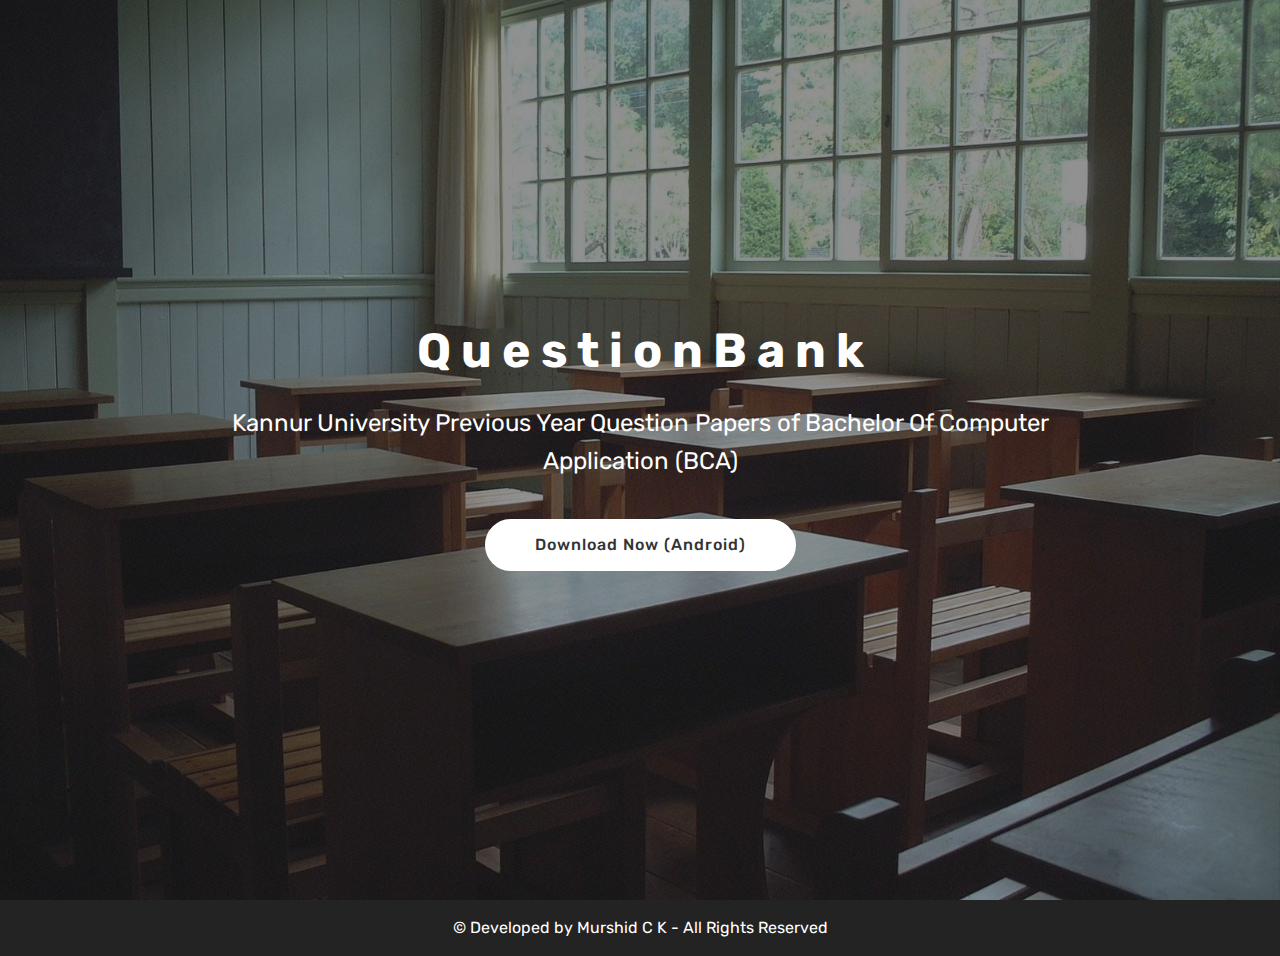
==== index.html @ 2e34501f "create github pages" ====
<!DOCTYPE html>
<html>
<head>
  <!-- Site made with Mobirise Website Builder v4.4.1, https://mobirise.com -->
  <meta charset="UTF-8">
  <meta http-equiv="X-UA-Compatible" content="IE=edge">
  <meta name="generator" content="Mobirise v4.4.1, mobirise.com">
  <meta name="viewport" content="width=device-width, initial-scale=1">
  <link rel="shortcut icon" href="assets/images/logo4.png" type="image/x-icon">
  <meta name="description" content="">
  <title>Home</title>
  <link rel="stylesheet" href="assets/web/assets/mobirise-icons/mobirise-icons.css">
  <link rel="stylesheet" href="assets/tether/tether.min.css">
  <link rel="stylesheet" href="assets/bootstrap/css/bootstrap.min.css">
  <link rel="stylesheet" href="assets/bootstrap/css/bootstrap-grid.min.css">
  <link rel="stylesheet" href="assets/bootstrap/css/bootstrap-reboot.min.css">
  <link rel="stylesheet" href="assets/theme/css/style.css">
  <link rel="stylesheet" href="assets/mobirise/css/mbr-additional.css" type="text/css">
  
  
  
</head>
<body>
<section class="cid-r5RYo00SpY mbr-fullscreen" id="header2-0" data-rv-view="22">

    

    <div class="mbr-overlay" style="opacity: 0.5; background-color: rgb(35, 35, 35);"></div>

    <div class="container align-center">
        <div class="row justify-content-md-center">
            <div class="mbr-white col-md-10">
                <h1 class="mbr-section-title mbr-bold pb-3 mbr-fonts-style display-2">Q u e s t i o n B a n k<br></h1>
                
                <p class="mbr-text pb-3 mbr-fonts-style display-5">Kannur University Previous Year Question Papers of Bachelor Of Computer Application (BCA)</p>
                <div class="mbr-section-btn"><a class="btn btn-md btn-white display-4" href="https://mobirise.com">Download Now (Android)</a></div>
            </div>
        </div>
    </div>
    
</section>

<section class="engine"><a href="https://mobirise.co/c">web site maker</a></section><section once="" class="cid-r5S0XYmYYD" id="footer6-1" data-rv-view="25">

    

    

    <div class="container">
        <div class="media-container-row align-center mbr-white">
            <div class="col-12">
                <p class="mbr-text mb-0 mbr-fonts-style display-7">
                    © Developed by Murshid C K - All Rights Reserved
                </p>
            </div>
        </div>
    </div>
</section>


  <script src="assets/web/assets/jquery/jquery.min.js"></script>
  <script src="assets/popper/popper.min.js"></script>
  <script src="assets/tether/tether.min.js"></script>
  <script src="assets/bootstrap/js/bootstrap.min.js"></script>
  <script src="assets/smooth-scroll/smooth-scroll.js"></script>
  <script src="assets/theme/js/script.js"></script>
  
  
</body>
</html>
---- assets/web/assets/mobirise-icons/mobirise-icons.css ----
@font-face {
  font-family: 'MobiriseIcons';
  src:  url('mobirise-icons.eot?spat4u');
  src:  url('mobirise-icons.eot?spat4u#iefix') format('embedded-opentype'),
    url('mobirise-icons.ttf?spat4u') format('truetype'),
    url('mobirise-icons.woff?spat4u') format('woff'),
    url('mobirise-icons.svg?spat4u#MobiriseIcons') format('svg');
  font-weight: normal;
  font-style: normal;
}

[class^="mbri-"], [class*=" mbri-"] {
  /* use !important to prevent issues with browser extensions that change fonts */
  font-family: MobiriseIcons !important;
  speak: none;
  font-style: normal;
  font-weight: normal;
  font-variant: normal;
  text-transform: none;
  line-height: 1;

  /* Better Font Rendering =========== */
  -webkit-font-smoothing: antialiased;
  -moz-osx-font-smoothing: grayscale;
}

.mbri-add-submenu:before {
  content: "\e900";
}
.mbri-alert:before {
  content: "\e901";
}
.mbri-align-center:before {
  content: "\e902";
}
.mbri-align-justify:before {
  content: "\e903";
}
.mbri-align-left:before {
  content: "\e904";
}
.mbri-align-right:before {
  content: "\e905";
}
.mbri-android:before {
  content: "\e906";
}
.mbri-apple:before {
  content: "\e907";
}
.mbri-arrow-down:before {
  content: "\e908";
}
.mbri-arrow-next:before {
  content: "\e909";
}
.mbri-arrow-prev:before {
  content: "\e90a";
}
.mbri-arrow-up:before {
  content: "\e90b";
}
.mbri-bold:before {
  content: "\e90c";
}
.mbri-bookmark:before {
  content: "\e90d";
}
.mbri-bootstrap:before {
  content: "\e90e";
}
.mbri-briefcase:before {
  content: "\e90f";
}
.mbri-browse:before {
  content: "\e910";
}
.mbri-bulleted-list:before {
  content: "\e911";
}
.mbri-calendar:before {
  content: "\e912";
}
.mbri-camera:before {
  content: "\e913";
}
.mbri-cart-add:before {
  content: "\e914";
}
.mbri-cart-full:before {
  content: "\e915";
}
.mbri-cash:before {
  content: "\e916";
}
.mbri-change-style:before {
  content: "\e917";
}
.mbri-chat:before {
  content: "\e918";
}
.mbri-clock:before {
  content: "\e919";
}
.mbri-close:before {
  content: "\e91a";
}
.mbri-cloud:before {
  content: "\e91b";
}
.mbri-code:before {
  content: "\e91c";
}
.mbri-contact-form:before {
  content: "\e91d";
}
.mbri-credit-card:before {
  content: "\e91e";
}
.mbri-cursor-click:before {
  content: "\e91f";
}
.mbri-cust-feedback:before {
  content: "\e920";
}
.mbri-database:before {
  content: "\e921";
}
.mbri-delivery:before {
  content: "\e922";
}
.mbri-desktop:before {
  content: "\e923";
}
.mbri-devices:before {
  content: "\e924";
}
.mbri-down:before {
  content: "\e925";
}
.mbri-download:before {
  content: "\e989";
}
.mbri-drag-n-drop:before {
  content: "\e927";
}
.mbri-drag-n-drop2:before {
  content: "\e928";
}
.mbri-edit:before {
  content: "\e929";
}
.mbri-edit2:before {
  content: "\e92a";
}
.mbri-error:before {
  content: "\e92b";
}
.mbri-extension:before {
  content: "\e92c";
}
.mbri-features:before {
  content: "\e92d";
}
.mbri-file:before {
  content: "\e92e";
}
.mbri-flag:before {
  content: "\e92f";
}
.mbri-folder:before {
  content: "\e930";
}
.mbri-gift:before {
  content: "\e931";
}
.mbri-github:before {
  content: "\e932";
}
.mbri-globe:before {
  content: "\e933";
}
.mbri-globe-2:before {
  content: "\e934";
}
.mbri-growing-chart:before {
  content: "\e935";
}
.mbri-hearth:before {
  content: "\e936";
}
.mbri-help:before {
  content: "\e937";
}
.mbri-home:before {
  content: "\e938";
}
.mbri-hot-cup:before {
  content: "\e939";
}
.mbri-idea:before {
  content: "\e93a";
}
.mbri-image-gallery:before {
  content: "\e93b";
}
.mbri-image-slider:before {
  content: "\e93c";
}
.mbri-info:before {
  content: "\e93d";
}
.mbri-italic:before {
  content: "\e93e";
}
.mbri-key:before {
  content: "\e93f";
}
.mbri-laptop:before {
  content: "\e940";
}
.mbri-layers:before {
  content: "\e941";
}
.mbri-left-right:before {
  content: "\e942";
}
.mbri-left:before {
  content: "\e943";
}
.mbri-letter:before {
  content: "\e944";
}
.mbri-like:before {
  content: "\e945";
}
.mbri-link:before {
  content: "\e946";
}
.mbri-lock:before {
  content: "\e947";
}
.mbri-login:before {
  content: "\e948";
}
.mbri-logout:before {
  content: "\e949";
}
.mbri-magic-stick:before {
  content: "\e94a";
}
.mbri-map-pin:before {
  content: "\e94b";
}
.mbri-menu:before {
  content: "\e94c";
}
.mbri-mobile:before {
  content: "\e94d";
}
.mbri-mobile2:before {
  content: "\e94e";
}
.mbri-mobirise:before {
  content: "\e94f";
}
.mbri-more-horizontal:before {
  content: "\e950";
}
.mbri-more-vertical:before {
  content: "\e951";
}
.mbri-music:before {
  content: "\e952";
}
.mbri-new-file:before {
  content: "\e953";
}
.mbri-numbered-list:before {
  content: "\e954";
}
.mbri-opened-folder:before {
  content: "\e955";
}
.mbri-pages:before {
  content: "\e956";
}
.mbri-paper-plane:before {
  content: "\e957";
}
.mbri-paperclip:before {
  content: "\e958";
}
.mbri-photo:before {
  content: "\e959";
}
.mbri-photos:before {
  content: "\e95a";
}
.mbri-pin:before {
  content: "\e95b";
}
.mbri-play:before {
  content: "\e95c";
}
.mbri-plus:before {
  content: "\e95d";
}
.mbri-preview:before {
  content: "\e95e";
}
.mbri-print:before {
  content: "\e95f";
}
.mbri-protect:before {
  content: "\e960";
}
.mbri-question:before {
  content: "\e961";
}
.mbri-quote-left:before {
  content: "\e962";
}
.mbri-quote-right:before {
  content: "\e963";
}
.mbri-refresh:before {
  content: "\e964";
}
.mbri-responsive:before {
  content: "\e965";
}
.mbri-right:before {
  content: "\e966";
}
.mbri-rocket:before {
  content: "\e967";
}
.mbri-sad-face:before {
  content: "\e968";
}
.mbri-sale:before {
  content: "\e969";
}
.mbri-save:before {
  content: "\e96a";
}
.mbri-search:before {
  content: "\e96b";
}
.mbri-setting:before {
  content: "\e96c";
}
.mbri-setting2:before {
  content: "\e96d";
}
.mbri-setting3:before {
  content: "\e96e";
}
.mbri-share:before {
  content: "\e96f";
}
.mbri-shopping-bag:before {
  content: "\e970";
}
.mbri-shopping-basket:before {
  content: "\e971";
}
.mbri-shopping-cart:before {
  content: "\e972";
}
.mbri-sites:before {
  content: "\e973";
}
.mbri-smile-face:before {
  content: "\e974";
}
.mbri-speed:before {
  content: "\e975";
}
.mbri-star:before {
  content: "\e976";
}
.mbri-success:before {
  content: "\e977";
}
.mbri-sun:before {
  content: "\e978";
}
.mbri-sun2:before {
  content: "\e979";
}
.mbri-tablet:before {
  content: "\e97a";
}
.mbri-tablet-vertical:before {
  content: "\e97b";
}
.mbri-target:before {
  content: "\e97c";
}
.mbri-timer:before {
  content: "\e97d";
}
.mbri-to-ftp:before {
  content: "\e97e";
}
.mbri-to-local-drive:before {
  content: "\e97f";
}
.mbri-touch-swipe:before {
  content: "\e980";
}
.mbri-touch:before {
  content: "\e981";
}
.mbri-trash:before {
  content: "\e982";
}
.mbri-underline:before {
  content: "\e983";
}
.mbri-unlink:before {
  content: "\e984";
}
.mbri-unlock:before {
  content: "\e985";
}
.mbri-up-down:before {
  content: "\e986";
}
.mbri-up:before {
  content: "\e987";
}
.mbri-update:before {
  content: "\e988";
}
.mbri-upload:before {
 content: "\e926"; 
}
.mbri-user:before {
  content: "\e98a";
}
.mbri-user2:before {
  content: "\e98b";
}
.mbri-users:before {
  content: "\e98c";
}
.mbri-video:before {
  content: "\e98d";
}
.mbri-video-play:before {
  content: "\e98e";
}
.mbri-watch:before {
  content: "\e98f";
}
.mbri-website-theme:before {
  content: "\e990";
}
.mbri-wifi:before {
  content: "\e991";
}
.mbri-windows:before {
  content: "\e992";
}
.mbri-zoom-out:before {
  content: "\e993";
}
.mbri-redo:before {
  content: "\e994";
}
.mbri-undo:before {
  content: "\e995";
}
---- assets/theme/css/style.css ----
/*!
 * Mobirise v4 theme (https://mobirise.com/)
 * Copyright 2017 Mobirise
 */
section {
  background-color: #eeeeee; }

section,
.container,
.container-fluid {
  position: relative;
  word-wrap: break-word; }

a.mbr-iconfont:hover {
  text-decoration: none; }

.article .lead p, .article .lead ul, .article .lead ol, .article .lead pre, .article .lead blockquote {
  margin-bottom: 0; }

a {
  font-style: normal;
  font-weight: 400;
  cursor: pointer; }
  a, a:hover {
    text-decoration: none; }

figure {
  margin-bottom: 0; }

body {
  color: #232323; }

h1, h2, h3, h4, h5, h6,
.h1, .h2, .h3, .h4, .h5, .h6,
.display-1, .display-2, .display-3, .display-4 {
  line-height: 1;
  word-break: break-word;
  word-wrap: break-word; }

b, strong {
  font-weight: bold; }

blockquote {
  padding: 10px 0 10px 20px;
  position: relative;
  border-left: 2px solid;
  border-color: #ff3366; }

input:-webkit-autofill, input:-webkit-autofill:hover, input:-webkit-autofill:focus, input:-webkit-autofill:active {
  transition-delay: 9999s;
  transition-property: background-color, color; }

textarea[type="hidden"] {
  display: none; }

body {
  position: relative; }

section {
  background-position: 50% 50%;
  background-repeat: no-repeat;
  background-size: cover; }
  section .mbr-background-video,
  section .mbr-background-video-preview {
    position: absolute;
    bottom: 0;
    left: 0;
    right: 0;
    top: 0; }

.hidden {
  visibility: hidden; }

.mbr-z-index20 {
  z-index: 20; }

/*! Base colors */
.mbr-white {
  color: #ffffff; }

.mbr-black {
  color: #000000; }

.mbr-bg-white {
  background-color: #ffffff; }

.mbr-bg-black {
  background-color: #000000; }

/*! Text-aligns */
.align-left {
  text-align: left; }

.align-center {
  text-align: center; }

.align-right {
  text-align: right; }

@media (max-width: 767px) {
  .align-left, .align-center, .align-right, .mbr-section-btn, .mbr-section-title {
    text-align: center; } }
/*! Font-weight  */
.mbr-light {
  font-weight: 300; }

.mbr-regular {
  font-weight: 400; }

.mbr-semibold {
  font-weight: 500; }

.mbr-bold {
  font-weight: 700; }

/*! Media  */
.media-size-item {
  -webkit-flex: 1 1 auto;
  -moz-flex: 1 1 auto;
  -ms-flex: 1 1 auto;
  -o-flex: 1 1 auto;
  flex: 1 1 auto; }

.media-content {
  -webkit-flex-basis: 100%;
  flex-basis: 100%; }

.media-container-row {
  display: -ms-flexbox;
  display: -webkit-flex;
  display: flex;
  -webkit-flex-direction: row;
  -ms-flex-direction: row;
  flex-direction: row;
  -webkit-flex-wrap: wrap;
  -ms-flex-wrap: wrap;
  flex-wrap: wrap;
  -webkit-justify-content: center;
  -ms-flex-pack: center;
  justify-content: center;
  -webkit-align-content: center;
  -ms-flex-line-pack: center;
  align-content: center;
  -webkit-align-items: start;
  -ms-flex-align: start;
  align-items: start; }
  .media-container-row .media-size-item {
    width: 400px; }

.media-container-column {
  display: -ms-flexbox;
  display: -webkit-flex;
  display: flex;
  -webkit-flex-direction: column;
  -ms-flex-direction: column;
  flex-direction: column;
  -webkit-flex-wrap: wrap;
  -ms-flex-wrap: wrap;
  flex-wrap: wrap;
  -webkit-justify-content: center;
  -ms-flex-pack: center;
  justify-content: center;
  -webkit-align-content: center;
  -ms-flex-line-pack: center;
  align-content: center;
  -webkit-align-items: stretch;
  -ms-flex-align: stretch;
  align-items: stretch; }
  .media-container-column > * {
    width: 100%; }

@media (min-width: 992px) {
  .media-container-row {
    -webkit-flex-wrap: nowrap;
    -ms-flex-wrap: nowrap;
    flex-wrap: nowrap; } }
figure {
  overflow: hidden; }

figure[mbr-media-size] {
  transition: width 0.1s; }

.mbr-figure img, .mbr-figure iframe {
  display: block;
  width: 100%; }

.card {
  background-color: transparent;
  border: none; }

.card-img {
  text-align: center;
  flex-shrink: 0; }

.media {
  max-width: 100%;
  margin: 0 auto; }

.mbr-figure {
  -ms-flex-item-align: center;
  -ms-grid-row-align: center;
  -webkit-align-self: center;
  align-self: center; }

.media-container > div {
  max-width: 100%; }

.mbr-figure img, .card-img img {
  width: 100%; }

@media (max-width: 991px) {
  .media-size-item {
    width: auto !important; }

  .media {
    width: auto; }

  .mbr-figure {
    width: 100% !important; } }
/*! Buttons */
.mbr-section-btn {
  margin-left: -.25rem;
  margin-right: -.25rem;
  font-size: 0; }

nav .mbr-section-btn {
  margin-left: 0rem;
  margin-right: 0rem; }

/*! Btn icon margin */
.btn .mbr-iconfont, .btn.btn-sm .mbr-iconfont {
  cursor: pointer;
  margin-right: 0.5rem; }

.btn.btn-md .mbr-iconfont, .btn.btn-md .mbr-iconfont {
  margin-right: 0.8rem; }

.mbr-regular {
  font-weight: 400; }

.mbr-semibold {
  font-weight: 500; }

.mbr-bold {
  font-weight: 700; }

[type="submit"] {
  -webkit-appearance: none; }

/*! Full-screen */
.mbr-fullscreen .mbr-overlay {
  min-height: 100vh; }

.mbr-fullscreen {
  display: flex;
  display: -webkit-flex;
  display: -moz-flex;
  display: -ms-flex;
  display: -o-flex;
  align-items: center;
  -webkit-align-items: center;
  min-height: 100vh;
  padding-top: 3rem;
  padding-bottom: 3rem; }

/*! Map */
.map {
  height: 25rem;
  position: relative; }
  .map iframe {
    width: 100%;
    height: 100%; }

/* Form */
.form-asterisk {
  font-family: initial;
  position: absolute;
  top: -2px;
  font-weight: normal; }

/*! Scroll to top arrow */
.mbr-arrow-up {
  bottom: 25px;
  right: 90px;
  position: fixed;
  text-align: right;
  z-index: 5000;
  color: #ffffff;
  font-size: 32px;
  transform: rotate(180deg);
  -webkit-transform: rotate(180deg); }

.mbr-arrow-up a {
  background: rgba(0, 0, 0, 0.2);
  border-radius: 3px;
  color: #fff;
  display: inline-block;
  height: 60px;
  width: 60px;
  outline-style: none !important;
  position: relative;
  text-decoration: none;
  transition: all .3s ease-in-out;
  cursor: pointer;
  text-align: center; }
  .mbr-arrow-up a:hover {
    background-color: rgba(0, 0, 0, 0.4); }
  .mbr-arrow-up a i {
    line-height: 60px; }

.mbr-arrow-up-icon {
  display: block;
  color: #fff; }

.mbr-arrow-up-icon::before {
  content: "\203a";
  display: inline-block;
  font-family: serif;
  font-size: 32px;
  line-height: 1;
  font-style: normal;
  position: relative;
  top: 6px;
  left: -4px;
  -webkit-transform: rotate(-90deg);
  transform: rotate(-90deg); }

/*! Arrow Down */
.mbr-arrow {
  position: absolute;
  bottom: 45px;
  left: 50%;
  width: 60px;
  height: 60px;
  cursor: pointer;
  background-color: rgba(80, 80, 80, 0.5);
  border-radius: 50%;
  -webkit-transform: translateX(-50%);
  transform: translateX(-50%); }
  .mbr-arrow > a {
    display: inline-block;
    text-decoration: none;
    outline-style: none;
    -webkit-animation: arrowdown 1.7s ease-in-out infinite;
    animation: arrowdown 1.7s ease-in-out infinite; }
    .mbr-arrow > a > i {
      position: absolute;
      top: -2px;
      left: 15px;
      font-size: 2rem; }

@keyframes arrowdown {
  0% {
    transform: translateY(0px);
    -webkit-transform: translateY(0px); }
  50% {
    transform: translateY(-5px);
    -webkit-transform: translateY(-5px); }
  100% {
    transform: translateY(0px);
    -webkit-transform: translateY(0px); } }
@-webkit-keyframes arrowdown {
  0% {
    transform: translateY(0px);
    -webkit-transform: translateY(0px); }
  50% {
    transform: translateY(-5px);
    -webkit-transform: translateY(-5px); }
  100% {
    transform: translateY(0px);
    -webkit-transform: translateY(0px); } }
@media (max-width: 500px) {
  .mbr-arrow-up {
    left: 50%;
    right: auto;
    transform: translateX(-50%) rotate(180deg);
    -webkit-transform: translateX(-50%) rotate(180deg); } }
/*Gradients animation*/
@keyframes gradient-animation {
  from {
    background-position: 0% 100%;
    animation-timing-function: ease-in-out; }
  to {
    background-position: 100% 0%;
    animation-timing-function: ease-in-out; } }
@-webkit-keyframes gradient-animation {
  from {
    background-position: 0% 100%;
    animation-timing-function: ease-in-out; }
  to {
    background-position: 100% 0%;
    animation-timing-function: ease-in-out; } }
.bg-gradient {
  background-size: 200% 200%;
  animation: gradient-animation 5s infinite alternate;
  -webkit-animation: gradient-animation 5s infinite alternate; }

.menu .navbar-brand {
  display: -webkit-flex; }
  .menu .navbar-brand span {
    display: flex;
    display: -webkit-flex; }
  .menu .navbar-brand .navbar-caption-wrap {
    display: -webkit-flex; }
  .menu .navbar-brand .navbar-logo img {
    display: -webkit-flex; }
@media (min-width: 768px) and (max-width: 991px) {
  .menu .navbar-toggleable-sm .navbar-nav {
    display: -webkit-box;
    display: -webkit-flex;
    display: -ms-flexbox; } }
@media (min-width: 992px) {
  .menu .navbar-nav.nav-dropdown {
    display: -webkit-flex; }
  .menu .navbar-toggleable-sm .navbar-collapse {
    display: -webkit-flex !important; } }

/*# sourceMappingURL=style.css.map */
.engine {
	position: absolute;
	text-indent: -2400px;
	text-align: center;
	padding: 0;
	top: 0;
	left: -2400px;
}
---- assets/mobirise/css/mbr-additional.css ----
@import url(https://fonts.googleapis.com/css?family=Rubik:300,300i,400,400i,500,500i,700,700i,900,900i);





body {
  font-style: normal;
  line-height: 1.5;
}
.mbr-section-title {
  font-style: normal;
  line-height: 1.2;
}
.mbr-section-subtitle {
  line-height: 1.3;
}
.mbr-text {
  font-style: normal;
  line-height: 1.6;
}
.display-1 {
  font-family: 'Rubik', sans-serif;
  font-size: 4.25rem;
}
.display-1 > .mbr-iconfont {
  font-size: 6.8rem;
}
.display-2 {
  font-family: 'Rubik', sans-serif;
  font-size: 3rem;
}
.display-2 > .mbr-iconfont {
  font-size: 4.8rem;
}
.display-4 {
  font-family: 'Rubik', sans-serif;
  font-size: 1rem;
}
.display-4 > .mbr-iconfont {
  font-size: 1.6rem;
}
.display-5 {
  font-family: 'Rubik', sans-serif;
  font-size: 1.5rem;
}
.display-5 > .mbr-iconfont {
  font-size: 2.4rem;
}
.display-7 {
  font-family: 'Rubik', sans-serif;
  font-size: 1rem;
}
.display-7 > .mbr-iconfont {
  font-size: 1.6rem;
}
/* ---- Fluid typography for mobile devices ---- */
/* 1.4 - font scale ratio ( bootstrap == 1.42857 ) */
/* 100vw - current viewport width */
/* (48 - 20)  48 == 48rem == 768px, 20 == 20rem == 320px(minimal supported viewport) */
/* 0.65 - min scale variable, may vary */
@media (max-width: 768px) {
  .display-1 {
    font-size: 3.4rem;
    font-size: calc( 2.1374999999999997rem + (4.25 - 2.1374999999999997) * ((100vw - 20rem) / (48 - 20)));
    line-height: calc( 1.4 * (2.1374999999999997rem + (4.25 - 2.1374999999999997) * ((100vw - 20rem) / (48 - 20))));
  }
  .display-2 {
    font-size: 2.4rem;
    font-size: calc( 1.7rem + (3 - 1.7) * ((100vw - 20rem) / (48 - 20)));
    line-height: calc( 1.4 * (1.7rem + (3 - 1.7) * ((100vw - 20rem) / (48 - 20))));
  }
  .display-4 {
    font-size: 0.8rem;
    font-size: calc( 1rem + (1 - 1) * ((100vw - 20rem) / (48 - 20)));
    line-height: calc( 1.4 * (1rem + (1 - 1) * ((100vw - 20rem) / (48 - 20))));
  }
  .display-5 {
    font-size: 1.2rem;
    font-size: calc( 1.175rem + (1.5 - 1.175) * ((100vw - 20rem) / (48 - 20)));
    line-height: calc( 1.4 * (1.175rem + (1.5 - 1.175) * ((100vw - 20rem) / (48 - 20))));
  }
}
/* Buttons */
.btn {
  font-weight: 500;
  border-width: 2px;
  font-style: normal;
  letter-spacing: 1px;
  margin: .4rem .8rem;
  white-space: normal;
  -webkit-transition: all 0.3s ease-in-out;
  -moz-transition: all 0.3s ease-in-out;
  transition: all 0.3s ease-in-out;
  padding: 1rem 3rem;
  border-radius: 3px;
  display: inline-flex;
  align-items: center;
  justify-content: center;
  word-break: break-word;
}
.btn-sm {
  font-weight: 500;
  letter-spacing: 1px;
  -webkit-transition: all 0.3s ease-in-out;
  -moz-transition: all 0.3s ease-in-out;
  transition: all 0.3s ease-in-out;
  padding: 0.6rem 1.5rem;
  border-radius: 3px;
}
.btn-md {
  font-weight: 500;
  letter-spacing: 1px;
  margin: .4rem .8rem !important;
  -webkit-transition: all 0.3s ease-in-out;
  -moz-transition: all 0.3s ease-in-out;
  transition: all 0.3s ease-in-out;
  padding: 1rem 3rem;
  border-radius: 3px;
}
.btn-lg {
  font-weight: 500;
  letter-spacing: 1px;
  margin: .4rem .8rem !important;
  -webkit-transition: all 0.3s ease-in-out;
  -moz-transition: all 0.3s ease-in-out;
  transition: all 0.3s ease-in-out;
  padding: 1.2rem 3.2rem;
  border-radius: 3px;
}
.bg-primary {
  background-color: #149dcc !important;
}
.bg-success {
  background-color: #f7ed4a !important;
}
.bg-info {
  background-color: #82786e !important;
}
.bg-warning {
  background-color: #879a9f !important;
}
.bg-danger {
  background-color: #b1a374 !important;
}
.btn-primary,
.btn-primary:active {
  background-color: #149dcc;
  border-color: #149dcc;
  color: #ffffff;
}
.btn-primary:hover,
.btn-primary:focus,
.btn-primary.focus,
.btn-primary.active {
  color: #ffffff;
  background-color: #0d6786;
  border-color: #0d6786;
}
.btn-primary.disabled,
.btn-primary:disabled {
  color: #ffffff !important;
  background-color: #0d6786 !important;
  border-color: #0d6786 !important;
}
.btn-secondary,
.btn-secondary:active {
  background-color: #ff3366;
  border-color: #ff3366;
  color: #ffffff;
}
.btn-secondary:hover,
.btn-secondary:focus,
.btn-secondary.focus,
.btn-secondary.active {
  color: #ffffff;
  background-color: #e50039;
  border-color: #e50039;
}
.btn-secondary.disabled,
.btn-secondary:disabled {
  color: #ffffff !important;
  background-color: #e50039 !important;
  border-color: #e50039 !important;
}
.btn-info,
.btn-info:active {
  background-color: #82786e;
  border-color: #82786e;
  color: #ffffff;
}
.btn-info:hover,
.btn-info:focus,
.btn-info.focus,
.btn-info.active {
  color: #ffffff;
  background-color: #59524b;
  border-color: #59524b;
}
.btn-info.disabled,
.btn-info:disabled {
  color: #ffffff !important;
  background-color: #59524b !important;
  border-color: #59524b !important;
}
.btn-success,
.btn-success:active {
  background-color: #f7ed4a;
  border-color: #f7ed4a;
  color: #ffffff;
}
.btn-success:hover,
.btn-success:focus,
.btn-success.focus,
.btn-success.active {
  color: #ffffff;
  background-color: #eadd0a;
  border-color: #eadd0a;
}
.btn-success.disabled,
.btn-success:disabled {
  color: #ffffff !important;
  background-color: #eadd0a !important;
  border-color: #eadd0a !important;
}
.btn-warning,
.btn-warning:active {
  background-color: #879a9f;
  border-color: #879a9f;
  color: #ffffff;
}
.btn-warning:hover,
.btn-warning:focus,
.btn-warning.focus,
.btn-warning.active {
  color: #ffffff;
  background-color: #617479;
  border-color: #617479;
}
.btn-warning.disabled,
.btn-warning:disabled {
  color: #ffffff !important;
  background-color: #617479 !important;
  border-color: #617479 !important;
}
.btn-danger,
.btn-danger:active {
  background-color: #b1a374;
  border-color: #b1a374;
  color: #ffffff;
}
.btn-danger:hover,
.btn-danger:focus,
.btn-danger.focus,
.btn-danger.active {
  color: #ffffff;
  background-color: #8b7d4e;
  border-color: #8b7d4e;
}
.btn-danger.disabled,
.btn-danger:disabled {
  color: #ffffff !important;
  background-color: #8b7d4e !important;
  border-color: #8b7d4e !important;
}
.btn-white {
  color: #333333 !important;
}
.btn-white,
.btn-white:active {
  background-color: #ffffff;
  border-color: #ffffff;
  color: #ffffff;
}
.btn-white:hover,
.btn-white:focus,
.btn-white.focus,
.btn-white.active {
  color: #ffffff;
  background-color: #d4d4d4;
  border-color: #d4d4d4;
}
.btn-white.disabled,
.btn-white:disabled {
  color: #ffffff !important;
  background-color: #d4d4d4 !important;
  border-color: #d4d4d4 !important;
}
.btn-black,
.btn-black:active {
  background-color: #333333;
  border-color: #333333;
  color: #ffffff;
}
.btn-black:hover,
.btn-black:focus,
.btn-black.focus,
.btn-black.active {
  color: #ffffff;
  background-color: #0d0d0d;
  border-color: #0d0d0d;
}
.btn-black.disabled,
.btn-black:disabled {
  color: #ffffff !important;
  background-color: #0d0d0d !important;
  border-color: #0d0d0d !important;
}
.btn-primary-outline,
.btn-primary-outline:active {
  background: none;
  border-color: #0b566f;
  color: #0b566f;
}
.btn-primary-outline:hover,
.btn-primary-outline:focus,
.btn-primary-outline.focus,
.btn-primary-outline.active {
  color: #ffffff;
  background-color: #149dcc;
  border-color: #149dcc;
}
.btn-primary-outline.disabled,
.btn-primary-outline:disabled {
  color: #ffffff !important;
  background-color: #149dcc !important;
  border-color: #149dcc !important;
}
.btn-secondary-outline,
.btn-secondary-outline:active {
  background: none;
  border-color: #cc0033;
  color: #cc0033;
}
.btn-secondary-outline:hover,
.btn-secondary-outline:focus,
.btn-secondary-outline.focus,
.btn-secondary-outline.active {
  color: #ffffff;
  background-color: #ff3366;
  border-color: #ff3366;
}
.btn-secondary-outline.disabled,
.btn-secondary-outline:disabled {
  color: #ffffff !important;
  background-color: #ff3366 !important;
  border-color: #ff3366 !important;
}
.btn-info-outline,
.btn-info-outline:active {
  background: none;
  border-color: #4b453f;
  color: #4b453f;
}
.btn-info-outline:hover,
.btn-info-outline:focus,
.btn-info-outline.focus,
.btn-info-outline.active {
  color: #ffffff;
  background-color: #82786e;
  border-color: #82786e;
}
.btn-info-outline.disabled,
.btn-info-outline:disabled {
  color: #ffffff !important;
  background-color: #82786e !important;
  border-color: #82786e !important;
}
.btn-success-outline,
.btn-success-outline:active {
  background: none;
  border-color: #d2c609;
  color: #d2c609;
}
.btn-success-outline:hover,
.btn-success-outline:focus,
.btn-success-outline.focus,
.btn-success-outline.active {
  color: #ffffff;
  background-color: #f7ed4a;
  border-color: #f7ed4a;
}
.btn-success-outline.disabled,
.btn-success-outline:disabled {
  color: #ffffff !important;
  background-color: #f7ed4a !important;
  border-color: #f7ed4a !important;
}
.btn-warning-outline,
.btn-warning-outline:active {
  background: none;
  border-color: #55666b;
  color: #55666b;
}
.btn-warning-outline:hover,
.btn-warning-outline:focus,
.btn-warning-outline.focus,
.btn-warning-outline.active {
  color: #ffffff;
  background-color: #879a9f;
  border-color: #879a9f;
}
.btn-warning-outline.disabled,
.btn-warning-outline:disabled {
  color: #ffffff !important;
  background-color: #879a9f !important;
  border-color: #879a9f !important;
}
.btn-danger-outline,
.btn-danger-outline:active {
  background: none;
  border-color: #7a6e45;
  color: #7a6e45;
}
.btn-danger-outline:hover,
.btn-danger-outline:focus,
.btn-danger-outline.focus,
.btn-danger-outline.active {
  color: #ffffff;
  background-color: #b1a374;
  border-color: #b1a374;
}
.btn-danger-outline.disabled,
.btn-danger-outline:disabled {
  color: #ffffff !important;
  background-color: #b1a374 !important;
  border-color: #b1a374 !important;
}
.btn-black-outline,
.btn-black-outline:active {
  background: none;
  border-color: #000000;
  color: #000000;
}
.btn-black-outline:hover,
.btn-black-outline:focus,
.btn-black-outline.focus,
.btn-black-outline.active {
  color: #ffffff;
  background-color: #333333;
  border-color: #333333;
}
.btn-black-outline.disabled,
.btn-black-outline:disabled {
  color: #ffffff !important;
  background-color: #333333 !important;
  border-color: #333333 !important;
}
.btn-white-outline,
.btn-white-outline:active,
.btn-white-outline.active {
  background: none;
  border-color: #ffffff;
  color: #ffffff;
}
.btn-white-outline:hover,
.btn-white-outline:focus,
.btn-white-outline.focus {
  color: #333333;
  background-color: #ffffff;
  border-color: #ffffff;
}
.text-primary {
  color: #149dcc !important;
}
.text-secondary {
  color: #ff3366 !important;
}
.text-success {
  color: #f7ed4a !important;
}
.text-info {
  color: #82786e !important;
}
.text-warning {
  color: #879a9f !important;
}
.text-danger {
  color: #b1a374 !important;
}
.text-white {
  color: #ffffff !important;
}
.text-black {
  color: #000000 !important;
}
a.text-primary:hover,
a.text-primary:focus {
  color: #0b566f !important;
}
a.text-secondary:hover,
a.text-secondary:focus {
  color: #cc0033 !important;
}
a.text-success:hover,
a.text-success:focus {
  color: #d2c609 !important;
}
a.text-info:hover,
a.text-info:focus {
  color: #4b453f !important;
}
a.text-warning:hover,
a.text-warning:focus {
  color: #55666b !important;
}
a.text-danger:hover,
a.text-danger:focus {
  color: #7a6e45 !important;
}
a.text-white:hover,
a.text-white:focus {
  color: #b3b3b3 !important;
}
a.text-black:hover,
a.text-black:focus {
  color: #4d4d4d !important;
}
.alert-success {
  background-color: #70c770;
}
.alert-info {
  background-color: #82786e;
}
.alert-warning {
  background-color: #879a9f;
}
.alert-danger {
  background-color: #b1a374;
}
.mbr-section-btn a.btn:not(.btn-form) {
  border-radius: 100px;
}
.mbr-section-btn a.btn:not(.btn-form):hover {
  box-shadow: 0 10px 40px 0 rgba(0, 0, 0, 0.2);
}
.mbr-gallery-filter li a {
  border-radius: 100px !important;
}
.mbr-gallery-filter li.active .btn {
  background-color: #149dcc;
  border-color: #149dcc;
  color: #ffffff;
}
.mbr-gallery-filter li.active .btn:focus {
  box-shadow: none;
}
.nav-tabs .nav-link {
  border-radius: 100px !important;
}
.btn-form {
  border-radius: 0;
}
.btn-form:hover {
  cursor: pointer;
}
a,
a:hover {
  color: #149dcc;
}
.mbr-plan-header.bg-primary .mbr-plan-subtitle,
.mbr-plan-header.bg-primary .mbr-plan-price-desc {
  color: #b4e6f8;
}
.mbr-plan-header.bg-success .mbr-plan-subtitle,
.mbr-plan-header.bg-success .mbr-plan-price-desc {
  color: #ffffff;
}
.mbr-plan-header.bg-info .mbr-plan-subtitle,
.mbr-plan-header.bg-info .mbr-plan-price-desc {
  color: #beb8b2;
}
.mbr-plan-header.bg-warning .mbr-plan-subtitle,
.mbr-plan-header.bg-warning .mbr-plan-price-desc {
  color: #ced6d8;
}
.mbr-plan-header.bg-danger .mbr-plan-subtitle,
.mbr-plan-header.bg-danger .mbr-plan-price-desc {
  color: #dfd9c6;
}
/* Scroll to top button*/
.scrollToTop_wraper {
  opacity: 0 !important;
}
/* Others*/
.note-check a[data-value=Rubik] {
  font-style: normal;
}
.mbr-arrow a {
  color: #ffffff;
}
.form-control-label {
  position: relative;
  cursor: pointer;
  margin-bottom: .357em;
  padding: 0;
}
.alert {
  color: #ffffff;
  border-radius: 0;
  border: 0;
  font-size: .875rem;
  line-height: 1.5;
  margin-bottom: 1.875rem;
  padding: 1.25rem;
  position: relative;
}
.alert.alert-form::after {
  background-color: inherit;
  bottom: -7px;
  content: "";
  display: block;
  height: 14px;
  left: 50%;
  margin-left: -7px;
  position: absolute;
  transform: rotate(45deg);
  width: 14px;
}
.form-control {
  background-color: #f5f5f5;
  box-shadow: none;
  color: #565656;
  font-family: 'Rubik', sans-serif;
  font-size: 1rem;
  line-height: 1.43;
  min-height: 3.5em;
  padding: 1.07em .5em;
}
.form-control > .mbr-iconfont {
  font-size: 1.6rem;
}
.form-control,
.form-control:focus {
  border: 1px solid #e8e8e8;
}
.form-active .form-control:invalid {
  border-color: red;
}
.mbr-overlay {
  background-color: #000;
  bottom: 0;
  left: 0;
  opacity: .5;
  position: absolute;
  right: 0;
  top: 0;
  z-index: 0;
}
blockquote {
  font-style: italic;
  padding: 10px 0 10px 20px;
  font-size: 1.09rem;
  position: relative;
  border-color: #149dcc;
  border-width: 3px;
}
ul,
ol,
pre,
blockquote {
  margin-bottom: 2.3125rem;
}
pre {
  background: #f4f4f4;
  padding: 10px 24px;
  white-space: pre-wrap;
}
.inactive {
  -webkit-user-select: none;
  -moz-user-select: none;
  -ms-user-select: none;
  user-select: none;
  pointer-events: none;
  -webkit-user-drag: none;
  user-drag: none;
}
.mbr-section__comments .row {
  justify-content: center;
}
/* Forms */
.mbr-form .btn {
  margin: .4rem 0;
}
.mbr-form .input-group-btn a.btn {
  border-radius: 100px !important;
}
.mbr-form .input-group-btn a.btn:hover {
  box-shadow: 0 10px 40px 0 rgba(0, 0, 0, 0.2);
}
.mbr-form .input-group-btn button[type="submit"] {
  border-radius: 100px !important;
  padding: 1rem 3rem;
}
.mbr-form .input-group-btn button[type="submit"]:hover {
  box-shadow: 0 10px 40px 0 rgba(0, 0, 0, 0.2);
}
.form2 .form-control {
  border-top-left-radius: 100px;
  border-bottom-left-radius: 100px;
}
.form2 .input-group-btn a.btn {
  border-top-left-radius: 0 !important;
  border-bottom-left-radius: 0 !important;
}
.form2 .input-group-btn button[type="submit"] {
  border-top-left-radius: 0 !important;
  border-bottom-left-radius: 0 !important;
}
.form3 input[type="email"] {
  border-radius: 100px !important;
}
@media (max-width: 349px) {
  .form2 input[type="email"] {
    border-radius: 100px !important;
  }
  .form2 .input-group-btn a.btn {
    border-radius: 100px !important;
  }
  .form2 .input-group-btn button[type="submit"] {
    border-radius: 100px !important;
  }
}
@media (max-width: 767px) {
  .btn {
    font-size: .75rem !important;
  }
  .btn .mbr-iconfont {
    font-size: 1rem !important;
  }
}
/* Social block */
.btn-social {
  font-size: 20px;
  border-radius: 50%;
  padding: 0;
  width: 44px;
  height: 44px;
  line-height: 44px;
  text-align: center;
  position: relative;
  border: 2px solid #c0a375;
  border-color: #149dcc;
  color: #232323;
  cursor: pointer;
}
.btn-social i {
  top: 0;
  line-height: 44px;
  width: 44px;
}
.btn-social:hover {
  color: #fff;
  background: #149dcc;
}
.btn-social + .btn {
  margin-left: .1rem;
}
/* Footer */
.mbr-footer-content li::before,
.mbr-footer .mbr-contacts li::before {
  background: #149dcc;
}
.mbr-footer-content li a:hover,
.mbr-footer .mbr-contacts li a:hover {
  color: #149dcc;
}
.footer3 input[type="email"],
.footer4 input[type="email"] {
  border-radius: 100px !important;
}
.footer3 .input-group-btn a.btn,
.footer4 .input-group-btn a.btn {
  border-radius: 100px !important;
}
.footer3 .input-group-btn button[type="submit"],
.footer4 .input-group-btn button[type="submit"] {
  border-radius: 100px !important;
}
/* Headers*/
.header13 .form-inline input[type="email"],
.header14 .form-inline input[type="email"] {
  border-radius: 100px;
}
.header13 .form-inline input[type="text"],
.header14 .form-inline input[type="text"] {
  border-radius: 100px;
}
.header13 .form-inline input[type="tel"],
.header14 .form-inline input[type="tel"] {
  border-radius: 100px;
}
.header13 .form-inline a.btn,
.header14 .form-inline a.btn {
  border-radius: 100px;
}
.header13 .form-inline button,
.header14 .form-inline button {
  border-radius: 100px !important;
}
.offset-1 {
  margin-left: 8.33333%;
}
.offset-2 {
  margin-left: 16.66667%;
}
.offset-3 {
  margin-left: 25%;
}
.offset-4 {
  margin-left: 33.33333%;
}
.offset-5 {
  margin-left: 41.66667%;
}
.offset-6 {
  margin-left: 50%;
}
.offset-7 {
  margin-left: 58.33333%;
}
.offset-8 {
  margin-left: 66.66667%;
}
.offset-9 {
  margin-left: 75%;
}
.offset-10 {
  margin-left: 83.33333%;
}
.offset-11 {
  margin-left: 91.66667%;
}
@media (min-width: 576px) {
  .offset-sm-0 {
    margin-left: 0%;
  }
  .offset-sm-1 {
    margin-left: 8.33333%;
  }
  .offset-sm-2 {
    margin-left: 16.66667%;
  }
  .offset-sm-3 {
    margin-left: 25%;
  }
  .offset-sm-4 {
    margin-left: 33.33333%;
  }
  .offset-sm-5 {
    margin-left: 41.66667%;
  }
  .offset-sm-6 {
    margin-left: 50%;
  }
  .offset-sm-7 {
    margin-left: 58.33333%;
  }
  .offset-sm-8 {
    margin-left: 66.66667%;
  }
  .offset-sm-9 {
    margin-left: 75%;
  }
  .offset-sm-10 {
    margin-left: 83.33333%;
  }
  .offset-sm-11 {
    margin-left: 91.66667%;
  }
}
@media (min-width: 768px) {
  .offset-md-0 {
    margin-left: 0%;
  }
  .offset-md-1 {
    margin-left: 8.33333%;
  }
  .offset-md-2 {
    margin-left: 16.66667%;
  }
  .offset-md-3 {
    margin-left: 25%;
  }
  .offset-md-4 {
    margin-left: 33.33333%;
  }
  .offset-md-5 {
    margin-left: 41.66667%;
  }
  .offset-md-6 {
    margin-left: 50%;
  }
  .offset-md-7 {
    margin-left: 58.33333%;
  }
  .offset-md-8 {
    margin-left: 66.66667%;
  }
  .offset-md-9 {
    margin-left: 75%;
  }
  .offset-md-10 {
    margin-left: 83.33333%;
  }
  .offset-md-11 {
    margin-left: 91.66667%;
  }
}
@media (min-width: 992px) {
  .offset-lg-0 {
    margin-left: 0%;
  }
  .offset-lg-1 {
    margin-left: 8.33333%;
  }
  .offset-lg-2 {
    margin-left: 16.66667%;
  }
  .offset-lg-3 {
    margin-left: 25%;
  }
  .offset-lg-4 {
    margin-left: 33.33333%;
  }
  .offset-lg-5 {
    margin-left: 41.66667%;
  }
  .offset-lg-6 {
    margin-left: 50%;
  }
  .offset-lg-7 {
    margin-left: 58.33333%;
  }
  .offset-lg-8 {
    margin-left: 66.66667%;
  }
  .offset-lg-9 {
    margin-left: 75%;
  }
  .offset-lg-10 {
    margin-left: 83.33333%;
  }
  .offset-lg-11 {
    margin-left: 91.66667%;
  }
}
@media (min-width: 1200px) {
  .offset-xl-0 {
    margin-left: 0%;
  }
  .offset-xl-1 {
    margin-left: 8.33333%;
  }
  .offset-xl-2 {
    margin-left: 16.66667%;
  }
  .offset-xl-3 {
    margin-left: 25%;
  }
  .offset-xl-4 {
    margin-left: 33.33333%;
  }
  .offset-xl-5 {
    margin-left: 41.66667%;
  }
  .offset-xl-6 {
    margin-left: 50%;
  }
  .offset-xl-7 {
    margin-left: 58.33333%;
  }
  .offset-xl-8 {
    margin-left: 66.66667%;
  }
  .offset-xl-9 {
    margin-left: 75%;
  }
  .offset-xl-10 {
    margin-left: 83.33333%;
  }
  .offset-xl-11 {
    margin-left: 91.66667%;
  }
}
.navbar-toggler {
  -webkit-align-self: flex-start;
  -ms-flex-item-align: start;
  align-self: flex-start;
  padding: 0.25rem 0.75rem;
  font-size: 1.25rem;
  line-height: 1;
  background: transparent;
  border: 1px solid transparent;
  -webkit-border-radius: 0.25rem;
  border-radius: 0.25rem;
}
.navbar-toggler:focus,
.navbar-toggler:hover {
  text-decoration: none;
}
.navbar-toggler-icon {
  display: inline-block;
  width: 1.5em;
  height: 1.5em;
  vertical-align: middle;
  content: "";
  background: no-repeat center center;
  -webkit-background-size: 100% 100%;
  -o-background-size: 100% 100%;
  background-size: 100% 100%;
}
.navbar-toggler-left {
  position: absolute;
  left: 1rem;
}
.navbar-toggler-right {
  position: absolute;
  right: 1rem;
}
@media (max-width: 575px) {
  .navbar-toggleable .navbar-nav .dropdown-menu {
    position: static;
    float: none;
  }
  .navbar-toggleable > .container {
    padding-right: 0;
    padding-left: 0;
  }
}
@media (min-width: 576px) {
  .navbar-toggleable {
    -webkit-box-orient: horizontal;
    -webkit-box-direction: normal;
    -webkit-flex-direction: row;
    -ms-flex-direction: row;
    flex-direction: row;
    -webkit-flex-wrap: nowrap;
    -ms-flex-wrap: nowrap;
    flex-wrap: nowrap;
    -webkit-box-align: center;
    -webkit-align-items: center;
    -ms-flex-align: center;
    align-items: center;
  }
  .navbar-toggleable .navbar-nav {
    -webkit-box-orient: horizontal;
    -webkit-box-direction: normal;
    -webkit-flex-direction: row;
    -ms-flex-direction: row;
    flex-direction: row;
  }
  .navbar-toggleable .navbar-nav .nav-link {
    padding-right: .5rem;
    padding-left: .5rem;
  }
  .navbar-toggleable > .container {
    display: -webkit-box;
    display: -webkit-flex;
    display: -ms-flexbox;
    display: flex;
    -webkit-flex-wrap: nowrap;
    -ms-flex-wrap: nowrap;
    flex-wrap: nowrap;
    -webkit-box-align: center;
    -webkit-align-items: center;
    -ms-flex-align: center;
    align-items: center;
  }
  .navbar-toggleable .navbar-collapse {
    display: -webkit-box !important;
    display: -webkit-flex !important;
    display: -ms-flexbox !important;
    display: flex !important;
    width: 100%;
  }
  .navbar-toggleable .navbar-toggler {
    display: none;
  }
}
@media (max-width: 767px) {
  .navbar-toggleable-sm .navbar-nav .dropdown-menu {
    position: static;
    float: none;
  }
  .navbar-toggleable-sm > .container {
    padding-right: 0;
    padding-left: 0;
  }
}
@media (min-width: 768px) {
  .navbar-toggleable-sm {
    -webkit-box-orient: horizontal;
    -webkit-box-direction: normal;
    -webkit-flex-direction: row;
    -ms-flex-direction: row;
    flex-direction: row;
    -webkit-flex-wrap: nowrap;
    -ms-flex-wrap: nowrap;
    flex-wrap: nowrap;
    -webkit-box-align: center;
    -webkit-align-items: center;
    -ms-flex-align: center;
    align-items: center;
  }
  .navbar-toggleable-sm .navbar-nav {
    -webkit-box-orient: horizontal;
    -webkit-box-direction: normal;
    -webkit-flex-direction: row;
    -ms-flex-direction: row;
    flex-direction: row;
  }
  .navbar-toggleable-sm .navbar-nav .nav-link {
    padding-right: .5rem;
    padding-left: .5rem;
  }
  .navbar-toggleable-sm > .container {
    display: -webkit-box;
    display: -webkit-flex;
    display: -ms-flexbox;
    display: flex;
    -webkit-flex-wrap: nowrap;
    -ms-flex-wrap: nowrap;
    flex-wrap: nowrap;
    -webkit-box-align: center;
    -webkit-align-items: center;
    -ms-flex-align: center;
    align-items: center;
  }
  .navbar-toggleable-sm .navbar-collapse {
    display: -webkit-box !important;
    display: -webkit-flex !important;
    display: -ms-flexbox !important;
    display: flex !important;
    width: 100%;
  }
  .navbar-toggleable-sm .navbar-toggler {
    display: none;
  }
}
@media (max-width: 991px) {
  .navbar-toggleable-md .navbar-nav .dropdown-menu {
    position: static;
    float: none;
  }
  .navbar-toggleable-md > .container {
    padding-right: 0;
    padding-left: 0;
  }
}
@media (min-width: 992px) {
  .navbar-toggleable-md {
    -webkit-box-orient: horizontal;
    -webkit-box-direction: normal;
    -webkit-flex-direction: row;
    -ms-flex-direction: row;
    flex-direction: row;
    -webkit-flex-wrap: nowrap;
    -ms-flex-wrap: nowrap;
    flex-wrap: nowrap;
    -webkit-box-align: center;
    -webkit-align-items: center;
    -ms-flex-align: center;
    align-items: center;
  }
  .navbar-toggleable-md .navbar-nav {
    -webkit-box-orient: horizontal;
    -webkit-box-direction: normal;
    -webkit-flex-direction: row;
    -ms-flex-direction: row;
    flex-direction: row;
  }
  .navbar-toggleable-md .navbar-nav .nav-link {
    padding-right: .5rem;
    padding-left: .5rem;
  }
  .navbar-toggleable-md > .container {
    display: -webkit-box;
    display: -webkit-flex;
    display: -ms-flexbox;
    display: flex;
    -webkit-flex-wrap: nowrap;
    -ms-flex-wrap: nowrap;
    flex-wrap: nowrap;
    -webkit-box-align: center;
    -webkit-align-items: center;
    -ms-flex-align: center;
    align-items: center;
  }
  .navbar-toggleable-md .navbar-collapse {
    display: -webkit-box !important;
    display: -webkit-flex !important;
    display: -ms-flexbox !important;
    display: flex !important;
    width: 100%;
  }
  .navbar-toggleable-md .navbar-toggler {
    display: none;
  }
}
@media (max-width: 1199px) {
  .navbar-toggleable-lg .navbar-nav .dropdown-menu {
    position: static;
    float: none;
  }
  .navbar-toggleable-lg > .container {
    padding-right: 0;
    padding-left: 0;
  }
}
@media (min-width: 1200px) {
  .navbar-toggleable-lg {
    -webkit-box-orient: horizontal;
    -webkit-box-direction: normal;
    -webkit-flex-direction: row;
    -ms-flex-direction: row;
    flex-direction: row;
    -webkit-flex-wrap: nowrap;
    -ms-flex-wrap: nowrap;
    flex-wrap: nowrap;
    -webkit-box-align: center;
    -webkit-align-items: center;
    -ms-flex-align: center;
    align-items: center;
  }
  .navbar-toggleable-lg .navbar-nav {
    -webkit-box-orient: horizontal;
    -webkit-box-direction: normal;
    -webkit-flex-direction: row;
    -ms-flex-direction: row;
    flex-direction: row;
  }
  .navbar-toggleable-lg .navbar-nav .nav-link {
    padding-right: .5rem;
    padding-left: .5rem;
  }
  .navbar-toggleable-lg > .container {
    display: -webkit-box;
    display: -webkit-flex;
    display: -ms-flexbox;
    display: flex;
    -webkit-flex-wrap: nowrap;
    -ms-flex-wrap: nowrap;
    flex-wrap: nowrap;
    -webkit-box-align: center;
    -webkit-align-items: center;
    -ms-flex-align: center;
    align-items: center;
  }
  .navbar-toggleable-lg .navbar-collapse {
    display: -webkit-box !important;
    display: -webkit-flex !important;
    display: -ms-flexbox !important;
    display: flex !important;
    width: 100%;
  }
  .navbar-toggleable-lg .navbar-toggler {
    display: none;
  }
}
.navbar-toggleable-xl {
  -webkit-box-orient: horizontal;
  -webkit-box-direction: normal;
  -webkit-flex-direction: row;
  -ms-flex-direction: row;
  flex-direction: row;
  -webkit-flex-wrap: nowrap;
  -ms-flex-wrap: nowrap;
  flex-wrap: nowrap;
  -webkit-box-align: center;
  -webkit-align-items: center;
  -ms-flex-align: center;
  align-items: center;
}
.navbar-toggleable-xl .navbar-nav .dropdown-menu {
  position: static;
  float: none;
}
.navbar-toggleable-xl > .container {
  padding-right: 0;
  padding-left: 0;
}
.navbar-toggleable-xl .navbar-nav {
  -webkit-box-orient: horizontal;
  -webkit-box-direction: normal;
  -webkit-flex-direction: row;
  -ms-flex-direction: row;
  flex-direction: row;
}
.navbar-toggleable-xl .navbar-nav .nav-link {
  padding-right: .5rem;
  padding-left: .5rem;
}
.navbar-toggleable-xl > .container {
  display: -webkit-box;
  display: -webkit-flex;
  display: -ms-flexbox;
  display: flex;
  -webkit-flex-wrap: nowrap;
  -ms-flex-wrap: nowrap;
  flex-wrap: nowrap;
  -webkit-box-align: center;
  -webkit-align-items: center;
  -ms-flex-align: center;
  align-items: center;
}
.navbar-toggleable-xl .navbar-collapse {
  display: -webkit-box !important;
  display: -webkit-flex !important;
  display: -ms-flexbox !important;
  display: flex !important;
  width: 100%;
}
.navbar-toggleable-xl .navbar-toggler {
  display: none;
}
.card-img {
  width: auto;
}
.menu .navbar.collapsed:not(.beta-menu) {
  flex-direction: column;
}
.carousel-item.active,
.carousel-item-next,
.carousel-item-prev {
  display: -webkit-box;
  display: -webkit-flex;
  display: -ms-flexbox;
  display: flex;
}
.note-air-layout .dropup .dropdown-menu,
.note-air-layout .navbar-fixed-bottom .dropdown .dropdown-menu {
  bottom: initial !important;
}
html,
body {
  height: auto;
  min-height: 100vh;
}
.cid-r5RYo00SpY {
  background-image: url("../../../assets/images/old-school-s-class-room-1441405-1600x1200.jpg");
}
.cid-r5S0XYmYYD {
  padding-top: 15px;
  padding-bottom: 15px;
  background-color: #232323;
}
.cid-r5S0XYmYYD .media-container-row .mbr-text {
  color: #ffffff;
}
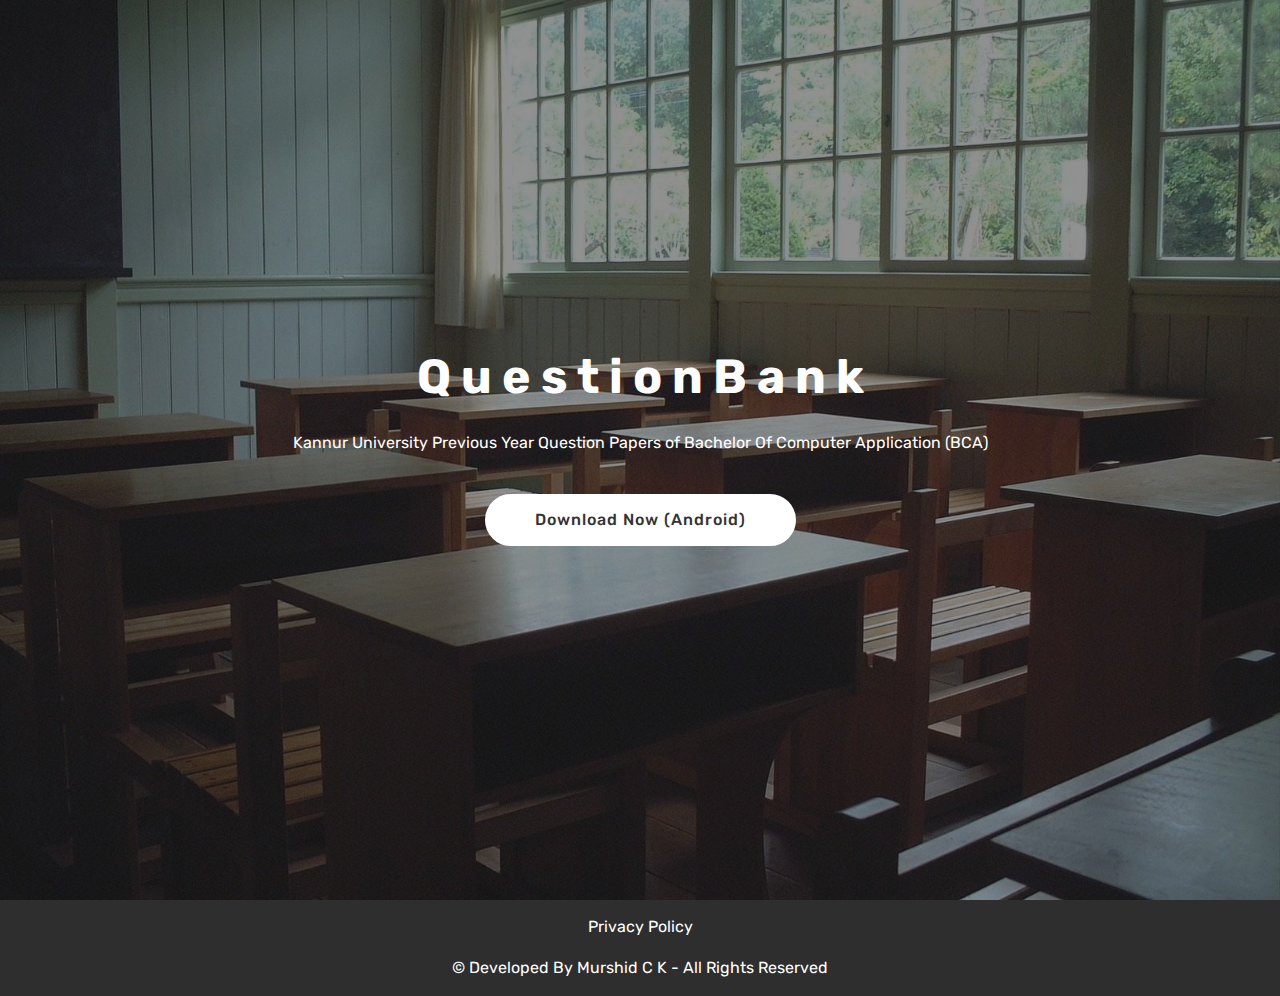
==== commit 2a92c91f: "create github pages" ====
--- a/index.html
+++ b/index.html
@@ -14,6 +14,7 @@
   <link rel="stylesheet" href="assets/bootstrap/css/bootstrap.min.css">
   <link rel="stylesheet" href="assets/bootstrap/css/bootstrap-grid.min.css">
   <link rel="stylesheet" href="assets/bootstrap/css/bootstrap-reboot.min.css">
+  <link rel="stylesheet" href="assets/socicon/css/styles.css">
   <link rel="stylesheet" href="assets/theme/css/style.css">
   <link rel="stylesheet" href="assets/mobirise/css/mbr-additional.css" type="text/css">
   
@@ -21,7 +22,7 @@
   
 </head>
 <body>
-<section class="cid-r5RYo00SpY mbr-fullscreen" id="header2-0" data-rv-view="22">
+<section class="cid-r5RYo00SpY mbr-fullscreen" id="header2-0" data-rv-view="76">
 
     
 
@@ -32,7 +33,7 @@
             <div class="mbr-white col-md-10">
                 <h1 class="mbr-section-title mbr-bold pb-3 mbr-fonts-style display-2">Q u e s t i o n B a n k<br></h1>
                 
-                <p class="mbr-text pb-3 mbr-fonts-style display-5">Kannur University Previous Year Question Papers of Bachelor Of Computer Application (BCA)</p>
+                <p class="mbr-text pb-3 mbr-fonts-style display-7">Kannur University Previous Year Question Papers of Bachelor Of Computer Application (BCA)</p>
                 <div class="mbr-section-btn"><a class="btn btn-md btn-white display-4" href="https://mobirise.com">Download Now (Android)</a></div>
             </div>
         </div>
@@ -40,7 +41,7 @@
     
 </section>
 
-<section class="engine"><a href="https://mobirise.co/c">web site maker</a></section><section once="" class="cid-r5S0XYmYYD" id="footer6-1" data-rv-view="25">
+<section class="engine"><a href="https://mobirise.co/b">free site creator</a></section><section once="" class="cid-r5S4lwSFyr" id="footer7-2" data-rv-view="79">
 
     
 
@@ -48,9 +49,19 @@
 
     <div class="container">
         <div class="media-container-row align-center mbr-white">
-            <div class="col-12">
-                <p class="mbr-text mb-0 mbr-fonts-style display-7">
-                    © Developed by Murshid C K - All Rights Reserved
+            <div class="row row-links">
+                <ul class="foot-menu">
+                    
+                    
+                    
+                    
+                    
+                <li class="foot-menu-item mbr-fonts-style display-7">Privacy Policy</li></ul>
+            </div>
+            
+            <div class="row row-copirayt">
+                <p class="mbr-text mb-0 mbr-fonts-style mbr-white align-center display-7">
+                    © Developed By Murshid C K - All Rights Reserved
                 </p>
             </div>
         </div>
--- a/assets/socicon/css/styles.css
+++ b/assets/socicon/css/styles.css
@@ -0,0 +1,544 @@
+@charset "UTF-8";
+
+@font-face {
+  font-family: "socicon";
+  src:url("../fonts/socicon.eot");
+  src:url("../fonts/socicon.eot?#iefix") format("embedded-opentype"),
+    url("../fonts/socicon.woff") format("woff"),
+    url("../fonts/socicon.ttf") format("truetype"),
+    url("../fonts/socicon.svg#socicon") format("svg");
+  font-weight: normal;
+  font-style: normal;
+
+}
+
+[data-icon]:before {
+  font-family: "socicon" !important;
+  content: attr(data-icon);
+  font-style: normal !important;
+  font-weight: normal !important;
+  font-variant: normal !important;
+  text-transform: none !important;
+  speak: none;
+  line-height: 1;
+  -webkit-font-smoothing: antialiased;
+  -moz-osx-font-smoothing: grayscale;
+}
+
+[class^="socicon-"]:before,
+[class*=" socicon-"]:before {
+  font-family: "socicon" !important;
+  font-style: normal !important;
+  font-weight: normal !important;
+  font-variant: normal !important;
+  text-transform: none !important;
+  speak: none;
+  line-height: 1;
+  -webkit-font-smoothing: antialiased;
+  -moz-osx-font-smoothing: grayscale;
+}
+
+.socicon-modelmayhem:before {
+  content: "\e000";
+}
+.socicon-mixcloud:before {
+  content: "\e001";
+}
+.socicon-drupal:before {
+  content: "\e002";
+}
+.socicon-swarm:before {
+  content: "\e003";
+}
+.socicon-istock:before {
+  content: "\e004";
+}
+.socicon-yammer:before {
+  content: "\e005";
+}
+.socicon-ello:before {
+  content: "\e006";
+}
+.socicon-stackoverflow:before {
+  content: "\e007";
+}
+.socicon-persona:before {
+  content: "\e008";
+}
+.socicon-triplej:before {
+  content: "\e009";
+}
+.socicon-houzz:before {
+  content: "\e00a";
+}
+.socicon-rss:before {
+  content: "\e00b";
+}
+.socicon-paypal:before {
+  content: "\e00c";
+}
+.socicon-odnoklassniki:before {
+  content: "\e00d";
+}
+.socicon-airbnb:before {
+  content: "\e00e";
+}
+.socicon-periscope:before {
+  content: "\e00f";
+}
+.socicon-outlook:before {
+  content: "\e010";
+}
+.socicon-coderwall:before {
+  content: "\e011";
+}
+.socicon-tripadvisor:before {
+  content: "\e012";
+}
+.socicon-appnet:before {
+  content: "\e013";
+}
+.socicon-goodreads:before {
+  content: "\e014";
+}
+.socicon-tripit:before {
+  content: "\e015";
+}
+.socicon-lanyrd:before {
+  content: "\e016";
+}
+.socicon-slideshare:before {
+  content: "\e017";
+}
+.socicon-buffer:before {
+  content: "\e018";
+}
+.socicon-disqus:before {
+  content: "\e019";
+}
+.socicon-vkontakte:before {
+  content: "\e01a";
+}
+.socicon-whatsapp:before {
+  content: "\e01b";
+}
+.socicon-patreon:before {
+  content: "\e01c";
+}
+.socicon-storehouse:before {
+  content: "\e01d";
+}
+.socicon-pocket:before {
+  content: "\e01e";
+}
+.socicon-mail:before {
+  content: "\e01f";
+}
+.socicon-blogger:before {
+  content: "\e020";
+}
+.socicon-technorati:before {
+  content: "\e021";
+}
+.socicon-reddit:before {
+  content: "\e022";
+}
+.socicon-dribbble:before {
+  content: "\e023";
+}
+.socicon-stumbleupon:before {
+  content: "\e024";
+}
+.socicon-digg:before {
+  content: "\e025";
+}
+.socicon-envato:before {
+  content: "\e026";
+}
+.socicon-behance:before {
+  content: "\e027";
+}
+.socicon-delicious:before {
+  content: "\e028";
+}
+.socicon-deviantart:before {
+  content: "\e029";
+}
+.socicon-forrst:before {
+  content: "\e02a";
+}
+.socicon-play:before {
+  content: "\e02b";
+}
+.socicon-zerply:before {
+  content: "\e02c";
+}
+.socicon-wikipedia:before {
+  content: "\e02d";
+}
+.socicon-apple:before {
+  content: "\e02e";
+}
+.socicon-flattr:before {
+  content: "\e02f";
+}
+.socicon-github:before {
+  content: "\e030";
+}
+.socicon-renren:before {
+  content: "\e031";
+}
+.socicon-friendfeed:before {
+  content: "\e032";
+}
+.socicon-newsvine:before {
+  content: "\e033";
+}
+.socicon-identica:before {
+  content: "\e034";
+}
+.socicon-bebo:before {
+  content: "\e035";
+}
+.socicon-zynga:before {
+  content: "\e036";
+}
+.socicon-steam:before {
+  content: "\e037";
+}
+.socicon-xbox:before {
+  content: "\e038";
+}
+.socicon-windows:before {
+  content: "\e039";
+}
+.socicon-qq:before {
+  content: "\e03a";
+}
+.socicon-douban:before {
+  content: "\e03b";
+}
+.socicon-meetup:before {
+  content: "\e03c";
+}
+.socicon-playstation:before {
+  content: "\e03d";
+}
+.socicon-android:before {
+  content: "\e03e";
+}
+.socicon-snapchat:before {
+  content: "\e03f";
+}
+.socicon-twitter:before {
+  content: "\e040";
+}
+.socicon-facebook:before {
+  content: "\e041";
+}
+.socicon-googleplus:before {
+  content: "\e042";
+}
+.socicon-pinterest:before {
+  content: "\e043";
+}
+.socicon-foursquare:before {
+  content: "\e044";
+}
+.socicon-yahoo:before {
+  content: "\e045";
+}
+.socicon-skype:before {
+  content: "\e046";
+}
+.socicon-yelp:before {
+  content: "\e047";
+}
+.socicon-feedburner:before {
+  content: "\e048";
+}
+.socicon-linkedin:before {
+  content: "\e049";
+}
+.socicon-viadeo:before {
+  content: "\e04a";
+}
+.socicon-xing:before {
+  content: "\e04b";
+}
+.socicon-myspace:before {
+  content: "\e04c";
+}
+.socicon-soundcloud:before {
+  content: "\e04d";
+}
+.socicon-spotify:before {
+  content: "\e04e";
+}
+.socicon-grooveshark:before {
+  content: "\e04f";
+}
+.socicon-lastfm:before {
+  content: "\e050";
+}
+.socicon-youtube:before {
+  content: "\e051";
+}
+.socicon-vimeo:before {
+  content: "\e052";
+}
+.socicon-dailymotion:before {
+  content: "\e053";
+}
+.socicon-vine:before {
+  content: "\e054";
+}
+.socicon-flickr:before {
+  content: "\e055";
+}
+.socicon-500px:before {
+  content: "\e056";
+}
+.socicon-wordpress:before {
+  content: "\e058";
+}
+.socicon-tumblr:before {
+  content: "\e059";
+}
+.socicon-twitch:before {
+  content: "\e05a";
+}
+.socicon-8tracks:before {
+  content: "\e05b";
+}
+.socicon-amazon:before {
+  content: "\e05c";
+}
+.socicon-icq:before {
+  content: "\e05d";
+}
+.socicon-smugmug:before {
+  content: "\e05e";
+}
+.socicon-ravelry:before {
+  content: "\e05f";
+}
+.socicon-weibo:before {
+  content: "\e060";
+}
+.socicon-baidu:before {
+  content: "\e061";
+}
+.socicon-angellist:before {
+  content: "\e062";
+}
+.socicon-ebay:before {
+  content: "\e063";
+}
+.socicon-imdb:before {
+  content: "\e064";
+}
+.socicon-stayfriends:before {
+  content: "\e065";
+}
+.socicon-residentadvisor:before {
+  content: "\e066";
+}
+.socicon-google:before {
+  content: "\e067";
+}
+.socicon-yandex:before {
+  content: "\e068";
+}
+.socicon-sharethis:before {
+  content: "\e069";
+}
+.socicon-bandcamp:before {
+  content: "\e06a";
+}
+.socicon-itunes:before {
+  content: "\e06b";
+}
+.socicon-deezer:before {
+  content: "\e06c";
+}
+.socicon-telegram:before {
+  content: "\e06e";
+}
+.socicon-openid:before {
+  content: "\e06f";
+}
+.socicon-amplement:before {
+  content: "\e070";
+}
+.socicon-viber:before {
+  content: "\e071";
+}
+.socicon-zomato:before {
+  content: "\e072";
+}
+.socicon-draugiem:before {
+  content: "\e074";
+}
+.socicon-endomodo:before {
+  content: "\e075";
+}
+.socicon-filmweb:before {
+  content: "\e076";
+}
+.socicon-stackexchange:before {
+  content: "\e077";
+}
+.socicon-wykop:before {
+  content: "\e078";
+}
+.socicon-teamspeak:before {
+  content: "\e079";
+}
+.socicon-teamviewer:before {
+  content: "\e07a";
+}
+.socicon-ventrilo:before {
+  content: "\e07b";
+}
+.socicon-younow:before {
+  content: "\e07c";
+}
+.socicon-raidcall:before {
+  content: "\e07d";
+}
+.socicon-mumble:before {
+  content: "\e07e";
+}
+.socicon-medium:before {
+  content: "\e06d";
+}
+.socicon-bebee:before {
+  content: "\e07f";
+}
+.socicon-hitbox:before {
+  content: "\e080";
+}
+.socicon-reverbnation:before {
+  content: "\e081";
+}
+.socicon-formulr:before {
+  content: "\e082";
+}
+.socicon-instagram:before {
+  content: "\e057";
+}
+.socicon-battlenet:before {
+  content: "\e083";
+}
+.socicon-chrome:before {
+  content: "\e084";
+}
+.socicon-discord:before {
+  content: "\e086";
+}
+.socicon-issuu:before {
+  content: "\e087";
+}
+.socicon-macos:before {
+  content: "\e088";
+}
+.socicon-firefox:before {
+  content: "\e089";
+}
+.socicon-opera:before {
+  content: "\e08d";
+}
+.socicon-keybase:before {
+  content: "\e090";
+}
+.socicon-alliance:before {
+  content: "\e091";
+}
+.socicon-livejournal:before {
+  content: "\e092";
+}
+.socicon-googlephotos:before {
+  content: "\e093";
+}
+.socicon-horde:before {
+  content: "\e094";
+}
+.socicon-etsy:before {
+  content: "\e095";
+}
+.socicon-zapier:before {
+  content: "\e096";
+}
+.socicon-google-scholar:before {
+  content: "\e097";
+}
+.socicon-researchgate:before {
+  content: "\e098";
+}
+.socicon-wechat:before {
+  content: "\e099";
+}
+.socicon-strava:before {
+  content: "\e09a";
+}
+.socicon-line:before {
+  content: "\e09b";
+}
+.socicon-lyft:before {
+  content: "\e09c";
+}
+.socicon-uber:before {
+  content: "\e09d";
+}
+.socicon-songkick:before {
+  content: "\e09e";
+}
+.socicon-viewbug:before {
+  content: "\e09f";
+}
+.socicon-googlegroups:before {
+  content: "\e0a0";
+}
+.socicon-quora:before {
+  content: "\e073";
+}
+.socicon-diablo:before {
+  content: "\e085";
+}
+.socicon-blizzard:before {
+  content: "\e0a1";
+}
+.socicon-hearthstone:before {
+  content: "\e08b";
+}
+.socicon-heroes:before {
+  content: "\e08a";
+}
+.socicon-overwatch:before {
+  content: "\e08c";
+}
+.socicon-warcraft:before {
+  content: "\e08e";
+}
+.socicon-starcraft:before {
+  content: "\e08f";
+}
+.socicon-beam:before {
+  content: "\e0a2";
+}
+.socicon-curse:before {
+  content: "\e0a3";
+}
+.socicon-player:before {
+  content: "\e0a4";
+}
+.socicon-streamjar:before {
+  content: "\e0a5";
+}
+.socicon-nintendo:before {
+  content: "\e0a6";
+}
+.socicon-hellocoton:before {
+  content: "\e0a7";
+}
--- a/assets/mobirise/css/mbr-additional.css
+++ b/assets/mobirise/css/mbr-additional.css
@@ -1340,11 +1340,101 @@
 .cid-r5RYo00SpY {
   background-image: url("../../../assets/images/old-school-s-class-room-1441405-1600x1200.jpg");
 }
-.cid-r5S0XYmYYD {
+.cid-r5S4lwSFyr {
   padding-top: 15px;
   padding-bottom: 15px;
-  background-color: #232323;
-}
-.cid-r5S0XYmYYD .media-container-row .mbr-text {
-  color: #ffffff;
-}
+  background-color: #2e2e2e;
+}
+.cid-r5S4lwSFyr .row-links {
+  width: 100%;
+  justify-content: center;
+}
+.cid-r5S4lwSFyr .social-row {
+  width: 100%;
+  justify-content: center;
+}
+.cid-r5S4lwSFyr .media-container-row {
+  flex-direction: column;
+  justify-content: center;
+  align-items: center;
+}
+.cid-r5S4lwSFyr .media-container-row .foot-menu {
+  list-style: none;
+  display: flex;
+  justify-content: center;
+  flex-wrap: wrap;
+  padding: 0;
+  margin-bottom: 0;
+}
+.cid-r5S4lwSFyr .media-container-row .foot-menu li {
+  padding: 0 1rem 1rem 1rem;
+}
+.cid-r5S4lwSFyr .media-container-row .foot-menu li p {
+  margin: 0;
+}
+.cid-r5S4lwSFyr .media-container-row .social-list {
+  padding-left: 0;
+  margin-bottom: 0;
+  list-style: none;
+  display: flex;
+  flex-wrap: wrap;
+  justify-content: flex-end;
+  -webkit-justify-content: flex-end;
+}
+.cid-r5S4lwSFyr .media-container-row .social-list .mbr-iconfont-social {
+  font-size: 1.5rem;
+  color: #ffffff;
+}
+.cid-r5S4lwSFyr .media-container-row .social-list .soc-item {
+  margin: 0 .5rem;
+}
+.cid-r5S4lwSFyr .media-container-row .social-list a {
+  margin: 0;
+  opacity: .5;
+  -webkit-transition: .2s linear;
+  transition: .2s linear;
+}
+.cid-r5S4lwSFyr .media-container-row .social-list a:hover {
+  opacity: 1;
+}
+@media (max-width: 767px) {
+  .cid-r5S4lwSFyr .media-container-row .social-list {
+    justify-content: center;
+    -webkit-justify-content: center;
+  }
+}
+.cid-r5S4lwSFyr .media-container-row .row-copirayt {
+  word-break: break-word;
+  width: 100%;
+}
+.cid-r5S4lwSFyr .media-container-row .row-copirayt p {
+  width: 100%;
+}
+.cid-r5S4Ur1Y96 {
+  padding-top: 45px;
+  padding-bottom: 0px;
+  background-color: #ffffff;
+}
+.cid-r5S4Ur1Y96 .mbr-section-subtitle {
+  color: #767676;
+}
+.cid-r5S4Ur1Y96 H2 {
+  text-align: left;
+}
+.cid-r5S4WkJbpk {
+  padding-top: 15px;
+  padding-bottom: 60px;
+  background-color: #ffffff;
+}
+.cid-r5S4WkJbpk .mbr-text,
+.cid-r5S4WkJbpk blockquote {
+  color: #767676;
+}
+.cid-r5S4WkJbpk .mbr-text B {
+  color: #232323;
+}
+.cid-r5S5pNI1FF {
+  padding-top: 30px;
+  padding-bottom: 30px;
+  background-color: #2e2e2e;
+}
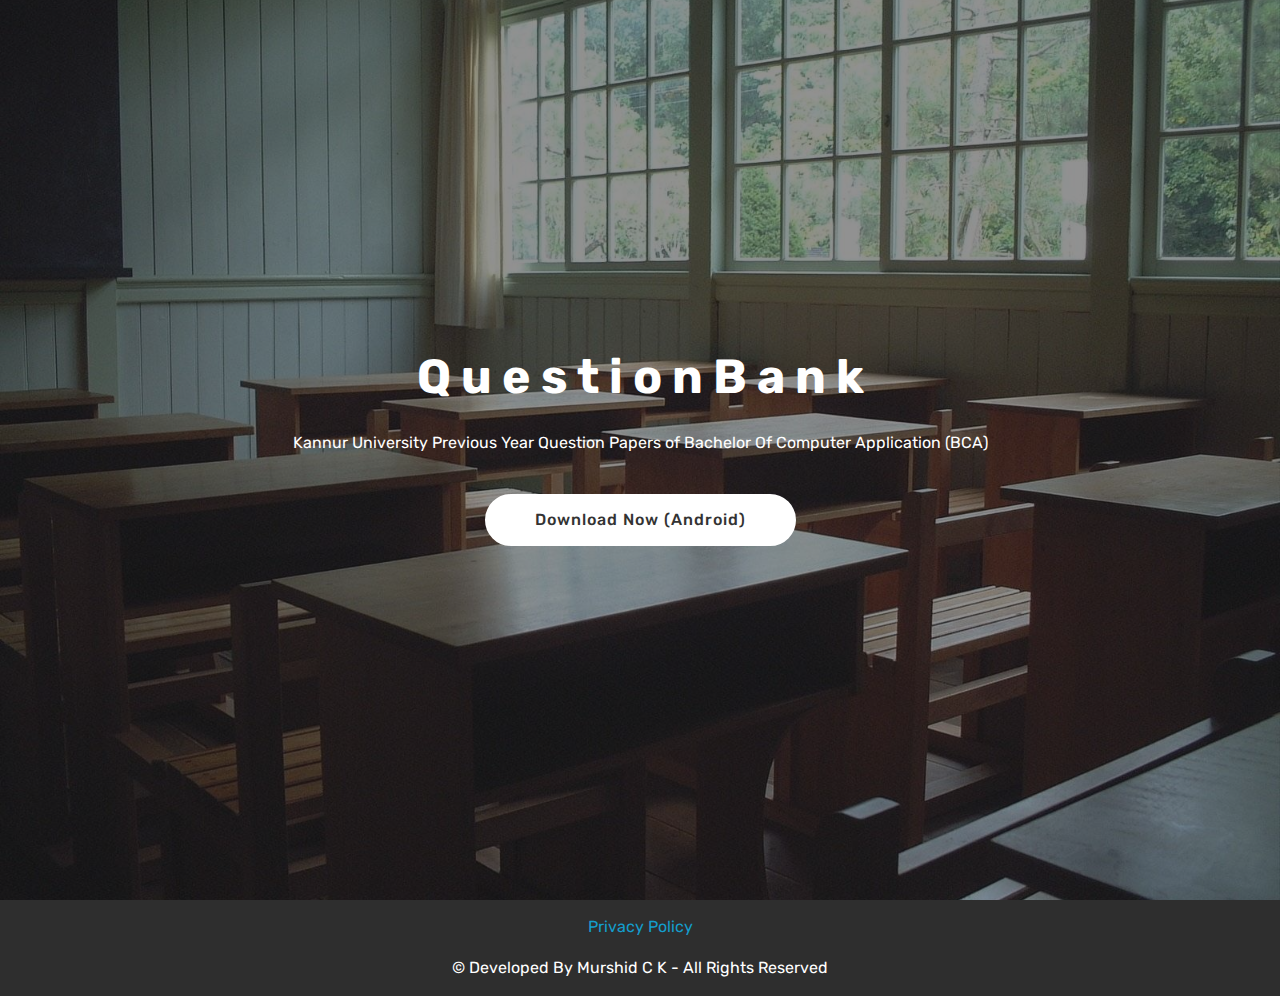
==== commit 155c9221: "create github pages" ====
--- a/index.html
+++ b/index.html
@@ -22,7 +22,7 @@
   
 </head>
 <body>
-<section class="cid-r5RYo00SpY mbr-fullscreen" id="header2-0" data-rv-view="76">
+<section class="cid-r5RYo00SpY mbr-fullscreen" id="header2-0" data-rv-view="94">
 
     
 
@@ -41,7 +41,7 @@
     
 </section>
 
-<section class="engine"><a href="https://mobirise.co/b">free site creator</a></section><section once="" class="cid-r5S4lwSFyr" id="footer7-2" data-rv-view="79">
+<section class="engine"><a href="https://mobirise.co/m">bootstrap table</a></section><section once="" class="cid-r5S4lwSFyr" id="footer7-2" data-rv-view="97">
 
     
 
@@ -56,7 +56,7 @@
                     
                     
                     
-                <li class="foot-menu-item mbr-fonts-style display-7">Privacy Policy</li></ul>
+                <li class="foot-menu-item mbr-fonts-style display-7"><a href="page1.html">Privacy Policy</a></li></ul>
             </div>
             
             <div class="row row-copirayt">
